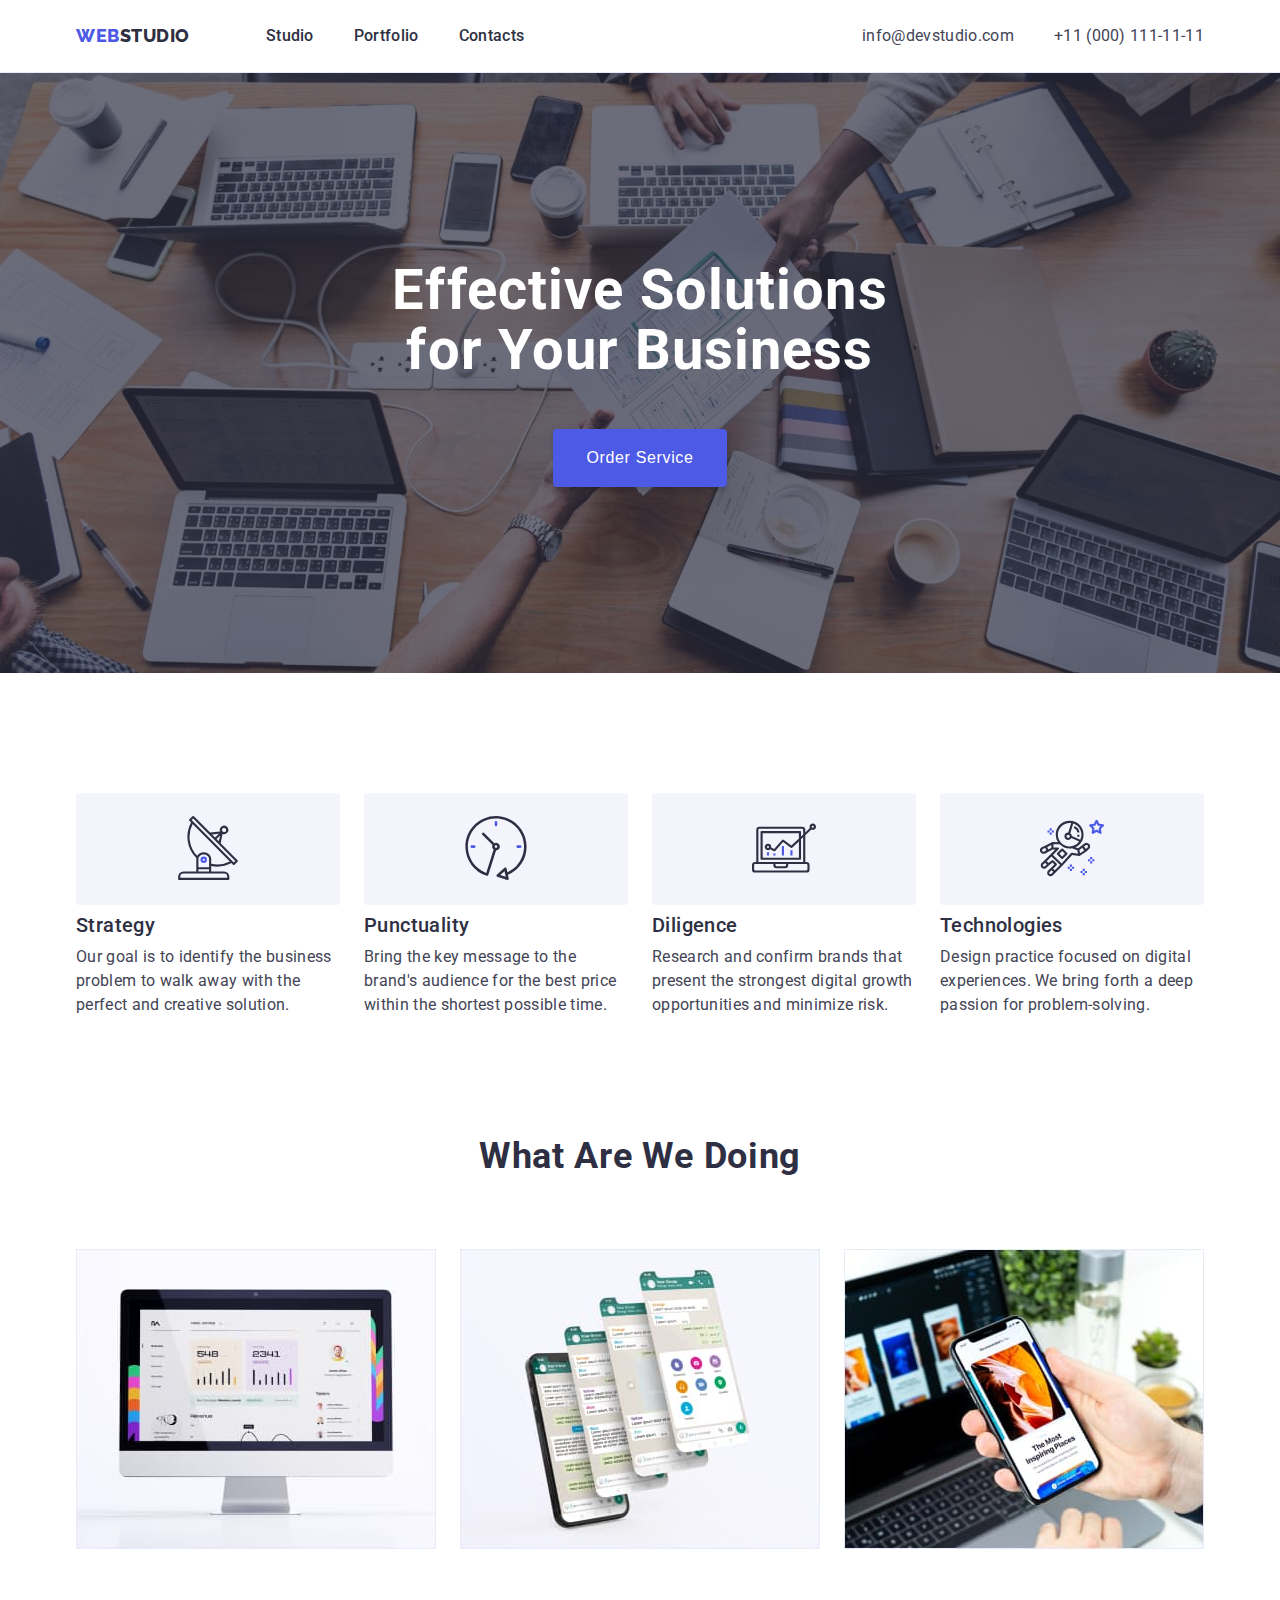
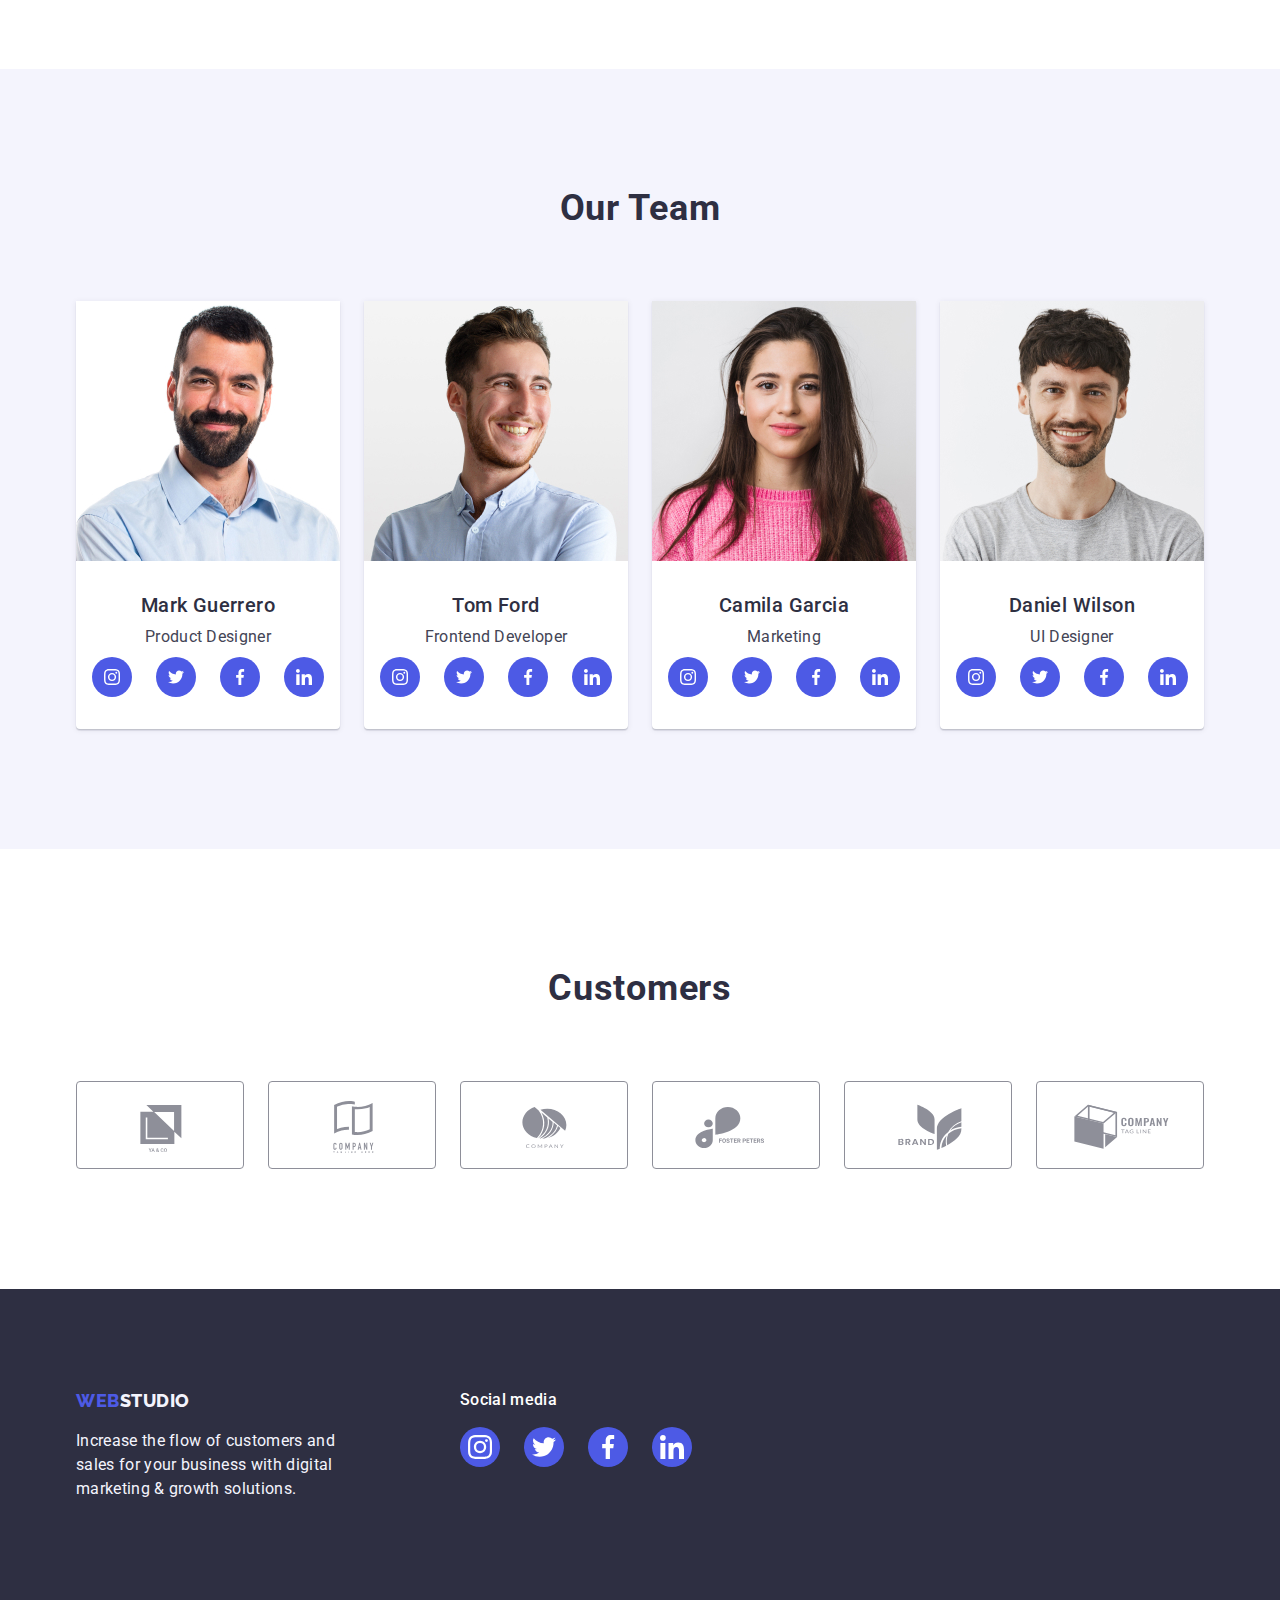
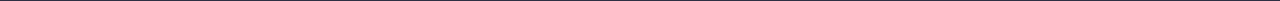
==== index.html @ dd1aefaa "initial commit" ====
<!DOCTYPE html>
<html lang="en">
  <head>
    <meta charset="UTF-8" />
    <meta http-equiv="X-UA-Compatible" content="IE=edge" />
    <meta name="viewport" content="width=device-width, initial-scale=1.0" />
    <title>Document</title>
    <link rel="preconnect" href="https://fonts.googleapis.com" />
    <link rel="preconnect" href="https://fonts.gstatic.com" crossorigin />
    <link
      href="https://fonts.googleapis.com/css2?family=Raleway:wght@800&family=Roboto:wght@400;500;700;900&display=swap"
      rel="stylesheet"
    />
    <link
      rel="stylesheet"
      href="https://cdnjs.cloudflare.com/ajax/libs/modern-normalize/1.1.0/modern-normalize.min.css"
      integrity="sha512-wpPYUAdjBVSE4KJnH1VR1HeZfpl1ub8YT/NKx4PuQ5NmX2tKuGu6U/JRp5y+Y8XG2tV+wKQpNHVUX03MfMFn9Q=="
      crossorigin="anonymous"
      referrerpolicy="no-referrer"
    />
    <link rel="stylesheet" href="./css/styles.css" />
  </head>
  <body>
    <!--HEADER-->
    <header class="header">
      <div class="container header-container">
        <nav class="header-nav">
          <a class="logo link" href="./index.html"
            >Web<span class="header-logo-nav">Studio</span></a
          >
          <ul class="menu list">
            <li class="menu-item">
              <a class="menu-link link" href="./index.html">Studio</a>
            </li>
            <li class="menu-item">
              <a class="menu-link link" href="./portfolio.html">Portfolio</a>
            </li>
            <li class="menu-item">
              <a class="menu-link link" href="">Contacts</a>
            </li>
          </ul>
        </nav>
        <address class="contact-list">
          <ul class="adress-contact-title list">
            <li class="menu-item">
              <a class="contact link" href="mailto:info@devstudio.com"
                >info@devstudio.com</a
              >
            </li>
            <li class="menu-item">
              <a class="contact link" href="tel:+110001111111"
                >+11 (000) 111-11-11</a
              >
            </li>
          </ul>
        </address>
      </div>
    </header>
    <main>
      <!--HERO-->
      <section class="section-hero">
        <div class="overlay">
          <div class="container container-hero">
            <h1 class="hero-title">
              Effective Solutions <br />
              for Your Business
            </h1>
            <button class="modal-btn" type="button">Order Service</button>
          </div>
        </div>
      </section>
      <!--ABOUT-->
      <section class="section-about">
        <div class="container container-about">
          <h2 class="visually-hidden section-about-title">About us</h2>
          <ul class="section-about-us list">
            <li class="section-about-article icon-antenna">
            <button class="button-svg">
            <svg class="button-icon">
              <a href=""></a>            
              <use href="./images/icons.svg#antenna">
              </use>
            </svg>
            </button>
              <h3 class="section-about-item">Strategy</h3>
              <p class="discription-about">
                Our goal is to identify the business problem to walk away with
                the perfect and creative solution.
              </p>
            </li>
            <li class="section-about-article icon-clock">
               <button class="button-svg">
            <svg class="button-icon">
              a href
              <use href="./images/icons.svg#clock">
              </use>
            </svg>
            </button>
              <h3 class="section-about-item">Punctuality</h3>
              <p class="discription-about">
                Bring the key message to the brand's audience for the best price
                within the shortest possible time.
              </p>
            </li>
            <li class="section-about-article icon-diagram">
               <button class="button-svg">
            <svg class="button-icon">
              a href
              <use href="./images/icons.svg#diagram">
              </use>
            </svg>
            </button>
              <h3 class="section-about-item">Diligence</h3>
              <p class="discription-about">
                Research and confirm brands that present the strongest digital
                growth opportunities and minimize risk.
              </p>
            </li>
            <li class="section-about-article icon-astronaut">
               <button class="button-svg">
            <svg class="button-icon">
              a href
              <use href="./images/icons.svg#astronaut">
              </use>
            </svg>
            </button>
              <h3 class="section-about-item">Technologies</h3>
              <p class="discription-about">
                Design practice focused on digital experiences. We bring forth a
                deep passion for problem-solving.
              </p>
            </li>
          </ul>
        </div>
      </section>
      <!--OUR FEATURES-->
      <section class="section-features">
        <div class="container container-features">
          <h2 class="section-features-title">What Are We Doing</h2>
          <ul class="section-features-item list">
            <li class="section-features-card">
              <img
                src="./images/What_are_we_doing/img1.jpg"
                alt="product"
                width="360"
                height="300"
              />
            </li>
            <li class="section-features-card">
              <img
                src="./images/What_are_we_doing/img2.jpg"
                alt="product"
                width="360"
                height="300"
              />
            </li>
            <li class="section-features-card">
              <img
                src="./images/What_are_we_doing/img3.jpg"
                alt="product"
                width="360"
                height="300"
              />
            </li>
          </ul>
        </div>
      </section>
      <!--EMPLOYEES-->
      <section class="section-employees">
        <div class="container container-team">
          <h2 class="section-employees-name">Our Team</h2>
          <ul class="employees-list list">
            <li class="section-employee-card">
              <img
                class="employee-photo"
                src="./images/Our_Team/mark_guerrero.jpg"
                alt="worker photo"
                width="264"
                height="260"
              />
              <div class="team-item-wrap">
              <h3 class="employee">Mark Guerrero</h3>
              <p class="employee-list">Product Designer</p>



              <!-- <ul class="team-soc-list list">
                <li class="team-soc-item">
                  <a class="team-soc-list-icon" href="#">
                    <svg class="soc-icon">
                      <use href="./images/icons.svg#instagram"></use>
                    </svg>
                  </a>
                </li>
                <li class="team-soc-item"><a class="team-soc-list-icon" href="#"><svg class="soc-icon"><use href="./images/icons.svg#instagram"></use></svg></a></li>
                <li class="team-soc-item"><a class="team-soc-list-icon" href="#"><svg class="soc-icon"><use href="./images/icons.svg#instagram"></use></svg></a></li>
                <li class="team-soc-item"><a class="team-soc-list-icon" href="#"><svg class="soc-icon"><use href="./images/icons.svg#instagram"></use></svg></a></li>
              </ul> -->



              <ul class="team-soc-list list">
                <li class="team-soc-item">
                  <a class="team-soc-list-icon" href="#">
                    <svg class="soc-icon">
                <use href="./images/icons.svg#instagram"></use>
              </svg>
              </a>
              </li>
                <li class="team-soc-item">
                  <a class="team-soc-list-icon" href="#">
                    <svg class="soc-icon">
                <use href="./images/icons.svg#twitter"></use>
              </svg>
              </a>
                  </li>
                <li class="team-soc-item">
                  <a class="team-soc-list-icon" href="#">
                    <svg class="soc-icon">
                <use href="./images/icons.svg#facebook"></use>
              </svg>
              </a>
                  </li>
                <li class="team-soc-item">
                  <a class="team-soc-list-icon" href="#">
                    <svg class="soc-icon">
                <use href="./images/icons.svg#linkedin"></use>
              </svg>
              </a>
                  </li>
                </ul>
              </div>
            </li>
            <li class="section-employee-card">
              <img
                class="employee-photo"
                src="./images/Our_Team/tom_ford.jpg"
                alt="worker photo"
                width="264"
                height="260"
              />
              <div class="team-item-wrap">
              <h3 class="employee">Tom Ford</h3>
              <p class="employee-list">Frontend Developer</p>
              <ul class="team-soc-list list">
                <li class="team-soc-item">
                  <a class="team-soc-list-icon" href="#">
                    <svg class="soc-icon">
                <use href="./images/icons.svg#instagram"></use>
              </svg>
              </a>
              </li>
                <li class="team-soc-item">
                  <a class="team-soc-list-icon" href="#">
                    <svg class="soc-icon">
                <use href="./images/icons.svg#twitter"></use>
              </svg>
              </a>
                  </li>
                <li class="team-soc-item">
                  <a class="team-soc-list-icon" href="#">
                    <svg class="soc-icon">
                <use href="./images/icons.svg#facebook"></use>
              </svg>
              </a>
                  </li>
                <li class="team-soc-item">
                  <a class="team-soc-list-icon" href="#">
                    <svg class="soc-icon">
                <use href="./images/icons.svg#linkedin"></use>
              </svg>
              </a>
                  </li>
                </ul>
              </div>
            </li>
            <li class="section-employee-card">
              <img
                class="employee-photo"
                src="./images/Our_Team/camila_garcia.jpg"
                alt="worker photo"
                width="264"
                height="260"
              />
              <div class="team-item-wrap">
              <h3 class="employee">Camila Garcia</h3>
              <p class="employee-list">Marketing</p>
               <ul class="team-soc-list list">
                <li class="team-soc-item">
                  <a class="team-soc-list-icon" href="#">
                    <svg class="soc-icon">
                <use href="./images/icons.svg#instagram"></use>
              </svg>
              </a>
              </li>
                <li class="team-soc-item">
                  <a class="team-soc-list-icon" href="#">
                    <svg class="soc-icon">
                <use href="./images/icons.svg#twitter"></use>
              </svg>
              </a>
                  </li>
                <li class="team-soc-item">
                  <a class="team-soc-list-icon" href="#">
                    <svg class="soc-icon">
                <use href="./images/icons.svg#facebook"></use>
              </svg>
              </a>
                  </li>
                <li class="team-soc-item">
                  <a class="team-soc-list-icon" href="#">
                    <svg class="soc-icon">
                <use href="./images/icons.svg#linkedin"></use>
              </svg>
              </a>
                  </li>
                </ul>
              </div>
            </li>
            <li class="section-employee-card">
              <img
                class="employee-photo"
                src="./images/Our_Team/daniel_wilson.jpg"
                alt="worker photo"
                width="264"
                height="260"
              />
              <div class="team-item-wrap">
              <h3 class="employee">Daniel Wilson</h3>
              <p class="employee-list">UI Designer</p>
              <ul class="team-soc-list list">
                <li class="team-soc-item">
                  <a class="team-soc-list-icon" href="#">
                    <svg class="soc-icon">
                <use href="./images/icons.svg#instagram"></use>
              </svg>
              </a>
              </li>
                <li class="team-soc-item">
                  <a class="team-soc-list-icon" href="#">
                    <svg class="soc-icon">
                <use href="./images/icons.svg#twitter"></use>
              </svg>
              </a>
                  </li>
                <li class="team-soc-item">
                  <a class="team-soc-list-icon" href="#">
                    <svg class="soc-icon">
                <use href="./images/icons.svg#facebook"></use>
              </svg>
              </a>
                  </li>
                <li class="team-soc-item">
                  <a class="team-soc-list-icon" href="#">
                    <svg class="soc-icon">
                <use href="./images/icons.svg#linkedin"></use>
              </svg>
              </a>
                  </li>
                </ul>
              </div>
            </li>
          </ul>
        </div>
      </section>

      <!-- CUSTOMERS -->
      <section class="section-customers">
        <div class="container container-customers">
          <h2 class="section-employees-name">Customers</h2>
           <ul class="customers-icon list">
                <li class="customers-icon-list">
                  <a class="custom-item link" href="#">
                    <svg class="customers-icon-svg">
              <use href="./images/icons.svg#Logo"></use>
            </svg>  
            </a>
          </li>
                <li class="customers-icon-list">
                  <a class="custom-item link" href="#">
                    <svg class="customers-icon-svg">
              <use href="./images/icons.svg#Logo-1"></use>
            </svg>  
            </a>
          </li>
                 <li class="customers-icon-list">
                  <a class="custom-item link" href="#">
                    <svg class="customers-icon-svg">
              <use href="./images/icons.svg#Logo-2"></use>
            </svg>  
            </a>
          </li>
                  <li class="customers-icon-list">
                  <a class="custom-item link" href="#">
                    <svg class="customers-icon-svg">
              <use href="./images/icons.svg#Logo-3"></use>
            </svg>  
            </a>
          </li>
                <li class="customers-icon-list">
                  <a class="custom-item link" href="#">
                    <svg class="customers-icon-svg">
              <use href="./images/icons.svg#Logo-4"></use>
            </svg>  
            </a>
          </li>
                <li class="customers-icon-list">
                  <a class="custom-item link" href="#">
                    <svg class="customers-icon-svg">
              <use href="./images/icons.svg#Logo-5"></use>
             </svg> 
            </a>
          </li>
        </ul>
          </ul>
        </div>
      </section>
    </main>
    <!--FOOTER-->
    <footer class="footer">
      <div class="container container-footer">
        <div class="footer-1">
        <a class="footer-logo logo link" href="./index.html"
          >Web<span class="logo-nav">Studio</span></a
        >
        <p class="footer-item">
          Increase the flow of customers and sales for your business with
          digital marketing & growth solutions.
        </p>
      </div>
      <div class="footer-2">
         <h2 class="footer-social">Social media</h2>
         <ul class="team-soc-list list">
                <li class="team-soc-item">
                  <a class="team-soc-list-icon footer-icon" href="#">
                    <svg class="soc-icon footer-svg">
                <use href="./images/icons.svg#instagram"></use>
              </svg>
              </a>
              </li>
                <li class="team-soc-item">
                  <a class="team-soc-list-icon footer-icon" href="#">
                    <svg class="soc-icon footer-svg">
                <use href="./images/icons.svg#twitter"></use>
              </svg>
              </a>
                  </li>
                <li class="team-soc-item">
                  <a class="team-soc-list-icon footer-icon" href="#">
                    <svg class="soc-icon footer-svg">
                <use href="./images/icons.svg#facebook"></use>
              </svg>
              </a>
                  </li>
                <li class="team-soc-item">
                  <a class="team-soc-list-icon footer-icon" href="#">
                    <svg class="soc-icon footer-svg">
                <use href="./images/icons.svg#linkedin"></use>
              </svg>
              </a>
                  </li>
                </ul>
      </div>
      </div>
    </footer>
  </body>
</html>
---- css/styles.css ----
:root {
    --primary-text-color: #2E2F42;
    --title-text-color: #434445;
    --accent-color: #4D5AE5;
    --primary-bg-color: #E7E9FC;
}

html {
    box-sizing: border-box;
}

*,
*::before,
*::after {
box-sizing: inherit;
}

body {
    font-family: "Roboto", sans-serif;
    color: #434455;
    background-color: #FFFFFF;
    margin: 0;
}

.list {
    padding:0;
    margin:0;
    list-style: none;
}

.link { text-decoration: none;}

a {
    cursor: pointer;
}
.visually-hidden {
    position: absolute;
    width: 1px;
    height: 1px;
    margin: -1px;
    border: 0;
    padding: 0;
    white-space: nowrap;
    clip-path: inset(100%);
    clip: rect(0 0 0 0);
    overflow: hidden;
}
.container {
    width: 1158px;
    padding-left: 15px;
    padding-right: 15px;
    text-align: center;
    margin: 0 auto;
} 

.header {
    border-bottom: 1px solid #E7E9FC;
    background-color: #ffffff;
}

.header-container {
    display: flex;

}


.logo {
    margin-top: 17.5px;
    margin-bottom: 17.5px;
    margin-left: 0px;

    font-family: 'Raleway', sans-serif;
    font-style: ExtraBold;
    font-weight: 800;
    font-size: 18px;
    letter-spacing: 0.03em;
    text-transform: uppercase;
    line-height: 1.17;

    color: #4D5AE5;

    text-decoration: none;
}
.menu-link:hover,
.menu-link:focus{
color: #404bbf;
text-decoration: underline;
}

.menu .menu-item:not(:last-child){
    margin-right: 40px;
}
.header-logo-nav{
    color: #2E2F42;
}
.logo-nav {
    color: #F4F4FD;
}
.menu {
    display: block;
    display: flex;
    margin-left: 76px;
}
.menu .menu-link {
    display: block;
    padding-top: 24px;
    padding-bottom: 24px;

    font-weight: 500;
    font-size: 16px;
    line-height: 1.5;
    letter-spacing: 0.02em;
    color: #2E2F42;
}
.contact-list {
    margin-left: auto;
}
.address-contact{
    font-style: normal;
    line-height: 1.5;
}
.header-nav {
    display: flex;
    align-items: center;
}
.menu-link:hover,
.menu-link:focus {
    color: #404BBF;
}
.adress-contact-title {
    margin-left: auto;
    display: flex;
    text-align: right;
  
    padding-top: 24px;
    padding-bottom: 24px;
}

.adress-contact-title .menu-item + .menu-item {
   margin-left: 40px;
}
.contact:hover,
.contact:focus {
    color: #404bbf;
    text-decoration: underline;

}

.contact {
   margin-left: auto;
        font-style: normal;
        font-weight: 400;
        font-size: 16px;
        line-height: 1.5;
        letter-spacing: 0.02em;

        color: #434455;
}


/* HERO */
.section-hero {
    margin-top: 0;
    margin-bottom: 0;
    background-color: #2E2F42;
}

.overlay {
    height: 600px;
    max-width: 1440px;
    margin-left: auto;
    margin-right: auto;
    background-image: linear-gradient(to right, rgba(46, 47, 66, 0.7), rgba(46, 47, 66, 0.7)), url('../images/logo/hero_img.jpg');

    background-repeat: no-repeat;
    background-position: center;
    background-size: cover;
}

.container-hero {
    padding-bottom: 188px;
}


.hero-title {
    padding-top: 188px;
    margin-top: 0;
    margin-bottom: 0;
    margin-bottom: 48px;
    font-style: normal;
    font-weight: 700;
    font-size: 56px;
    letter-spacing: 0.02em;
    line-height: 1.07;

    color: #FFFFFF;
}


.modal-btn {
    font-style: normal;
    font-weight: 500;
    font-size: 16px;
    text-align: center;

    align-items: center;
    letter-spacing: 0.04em;
    cursor: pointer;
    line-height: 1.5;
    border-radius: 4px;
    padding: 16px 32px;
    gap: 10px;
    text-decoration: none;
    display: inline-block;
    box-shadow: 0px 4px 4px rgba(0, 0, 0, 0.15);
    min-width: 169px;
    border: 1px solid transparent;

    color: #FFFFFF;
    background-color: #4D5AE5;
}

.modal-btn:hover,
.modal-btn:focus {
    background-color: #404BBF;
}



/* ABOUT */


.section-about {
padding-top: 120px;
margin-top: 0;
padding-bottom: 0;
background-color: #FFFFFF;
}
.section-about-us {
    /* padding-right: 24px; */
    display: flex;
    text-align: left;
}
.section-about-article {
    margin-right: 24px;
}
.section-about-article:last-child {
    padding-right: 0;
    margin: 0;
    /* max-width: 264px; */
    /* padding-left: 24px; */
}
.button-svg {
    margin-bottom: 8px;
    padding: 0;
    border: none;
    width: 264px;
    height: 112px;
    background-color: #F4F4FD;
    border-radius: 4px;
}
.button-icon {
    width: 64px;
    height: 64px;
}
/* .section-about-article::before {
display: block;
content: '';
height: 112px;
border-radius: 4px;
padding-bottom: 8px;

/* background-size: contain; */
/* background-repeat: no-repeat;
background-position: center;
background-color: #F4F4FD;
} */ 

/* .section-about-article:nth-child(1)::before {
    background-image: url(../images/icons.svg/antenna\ 1.svg);
}
.section-about-article:nth-child(2)::before {
    background-image: url(../images/icons.svg/clock\ 1.svg);
}
.section-about-article:nth-child(3)::before {
    background-image: url(../images/icons.svg/diagram\ 1.svg);
}
.section-about-article:nth-child(4)::before {
    background-image: url(../images/icons.svg/astronaut\ 1.svg);
} */


.section-about-item {
    margin-top: 0;
    margin-bottom: 0;
    padding-bottom: 8px;

    /* font-family: 'Roboto', sans-serif; */
    font-style: normal;
    font-weight: 500;
    font-size: 20px;
    letter-spacing: 0.02em;
    line-height: 1.2;

color: #2E2F42;
}

.discription-about {
    max-width: 264px;
    margin-top: 0;
    margin-bottom: 0;

    font-style: normal;
    font-weight: 400;
    font-size: 16px;
    letter-spacing: 0.02em;
    line-height: 1.5;

    color: #434455;
}

/* FEATURES */

.section-features {
    padding-top: 120px;
    padding-bottom: 120px;
    /* padding-bottom: 120px; */
    margin-top: 0;
    margin-bottom: 0;
    
   background-color: #FFFFFF;

}
.section-features-item {
   
    max-width: 1128px;
    display: flex;
    max-height: 300px;

}
.section-features-item .section-features-card:not(:last-child) {
    margin-right: 24px;
    padding-bottom: 0;
}
.section-features-title {
    margin-top: 0;
    margin-bottom: 72px;
    font-style: normal;
    font-weight: 700;
    font-size: 36px;
    line-height: 1.11;

    text-align: center;
    letter-spacing: 0.02em;
    text-transform: capitalize;

    color: #2E2F42;
}
.features-photo {
    max-width: 360px;
    height: 300px;
}

/* OUR TEAM */


.section-employees {
background-color: #F4F4FD;
        /*padding-left: 24px;*/
        margin-top: 0;
        margin-bottom: 0;
    padding-top: 120px;
    padding-bottom: 120px;
}

.section-employees-name {
    margin-top: 0px;
    margin-bottom: 72px;
    text-align: center;
    font-style: normal;
    font-weight: 700;
    font-size: 36px;
    line-height: 1.11;
    
    text-align: center;
    letter-spacing: 0.02em;
    text-transform: capitalize;
    
    color: #2E2F42;
}

.employees-list {
    text-align: center;
    display: flex;
}
.employees-list .section-employee-card {
    padding-bottom: 0;
        margin-bottom: 0;

background-color: #FFFFFF;
}
.section-employee-card {
  
    gap: 32px;

    width: 264px;
    box-shadow: 0px 1px 6px rgba(46, 47, 66, 0.08), 0px 1px 1px rgba(46, 47, 66, 0.16), 0px 2px 1px rgba(46, 47, 66, 0.08);
    border-radius: 0px 0px 4px 4px;
}
/*.section-features-item*/ .section-employee-card:not(:first-child) {
margin-left: 24px;
}

.employee-photo {
    display: block;
   padding: 0;
margin: 0;
}

.team-item-wrap {
    padding-top: 0;

    padding-bottom: 32px;
    margin-top: 0;
}
.employee {
    margin-top: 0;
    margin-bottom: 0;
    padding-bottom: 8px;
    padding-top: 32px;
    

    font-style: normal;
    font-weight: 500;
    font-size: 20px;
    letter-spacing: 0.02em;
    line-height: 1.2;

    color: #2E2F42;
}
.employee-list {
    margin-top: 0;
    margin-bottom: 8px;
    font-style: normal;
    font-weight: 400;
    font-size: 16px;
    letter-spacing: 0.02em;
    line-height: 1.5;

    color: #434455
}


.team-soc-list {
/* display:inline-block; */
display: flex;
/* flex-direction: row; */
justify-content: center;
gap: 24px;
}
.team-soc-item{
    width:40px;
    height: 40px;
} 
.team-soc-list-icon:hover,
.team-soc-list-icon:focus {
    background-color: #404BBF;
}
.team-soc-list-icon {
    width: 100%;
    height: 100%;
    border-radius: 50%;
    background-color: #4D5AE5;
    display: flex;
    align-items: center;
    justify-content: center;
}
 .soc-icon {
    width: 16px;
    height: 16px;
    fill: #FFFFFF;
}








/* CUSTOMERS */
.section-customers {
padding-top: 120px;
padding-bottom: 120px;
}
.section-employees-name {
    margin-bottom: 72px;
}
.customers-icon {
    display: flex;
    justify-content: center;
    align-items: center;
    text-align: center;
    
}  

 .customers-icon-list{
    display: inline-block;
    width: calc((100% - 120) / 6);
    margin-right: 24px;
    /* border: 1px solid #8E8F99;
    border-radius: 4px; */
    width: 168px;
    height: 88px;
    display: flex;
    align-items: center;
    justify-content: center;
    cursor: pointer;
    
}
.customers-icon-list:nth-child(6n) {
    margin-right: 0;
}

.custom-item {
    align-items: center; 
    width: 100%;
    height: 100%;
    border: 1px solid #8E8F99;
    border-radius: 4px;
}

.customers-icon-svg {
    width: 104px;
    height: 56px;
    margin-top: 16px;
    fill: #8E8F99;
}
.custom-item:hover .customers-icon-svg,
.custom-item:focus .customers-icon-svg{ 
    fill: #404BBF;
}
.custom-item:hover,
.custom-item:focus {
    outline: none;
    border-color: #404BBF;
}
/* .customers-icon-list:hover,
.customers-icon-list:focus {
    border-color: #404BBF;
} */
    /* .custom-icon-item:hover .customers-icon-svg {
    fill: #404BBF;
    border: 1px solid #404BBF;
    border-radius: 4px;
    } */
    
    /* .customers-icon-item:hover {
    border: 1px solid #404BBF;  
} */



/* FOOTER */


/* .footer-div {
    display: flex;
    padding-bottom: 120px;
} */
.footer {
   padding-top: 101.5px;
   padding-bottom: 100px;
    margin-top: 0;
    margin-bottom: 0;
    align-items: center;
    background-color: #2E2F42;
}

.container-footer {
    display: flex;
}

.footer-1 {
    text-align: left;
}

.footer-2 {
    margin-left: 120px;
}


.footer-item {
    margin-top: 17.5px;
    margin-bottom: 0;
    max-width: 264px;
    
    
    font-style: normal;
    font-weight: 400;
    font-size: 16px;
    line-height: 1.5;
    letter-spacing: 0.02em;
    

    color: #F4F4FD;
}
.footer-social {
    margin-bottom: 16px;
    text-align: left;
    margin-top: 0;
        font-weight: 500;
        font-size: 16px;
        line-height: 1.3;
    
        letter-spacing: 0.02em;
    
        color: #FFFFFF;
}
.footer-icon:hover,
.footer-icon:focus {
    background-color: #31D0AA;
}
.footer-svg {
    width: 24px;
    height: 24px;
}

/*PORTFOLIO*/
ul {
    margin-top: 0;
    margin-bottom: 0;
}


.section-filter {
        padding-top: 96px;
        padding-bottom: 120px;
    text-align: center;
    background-color: #FFFFFF;
}
.filter-list {

    margin-bottom: 72px;
    display: flex;
    justify-content: center;
} 

.filter-list-item {
    text-align: center;
    /* max-width: 360px;
    max-height: 420px; */
}
.filter-list .filter-list-item + .filter-list-item {
    margin-left: 40px;
}
.filter-btn {
        display: block;
        font-style: normal;
        font-weight: 500;
        font-size: 16px;
        align-items: center;
        text-align: center;
        letter-spacing: 0.04em;
        line-height: 1.5;
        text-decoration: none;
        padding: 12px 24px;
        border: 1px solid #E7E9FC;
        border-radius: 4px;
        box-shadow: 0px 3px 1px rgba(0, 0, 0, 0.1), 
        0px 2px 1px rgba(0, 0, 0, 0.08),
        0px 2px 2px rgba(0, 0, 0, 0.12);

    
        color: #4D5AE5;
        background: #F4F4FD;
        cursor: pointer;
}

.filter-list .filter-btn:hover,
.filter-list .filter-btn:focus {
    background-color:#404BBF;
    color: #FFFFFF;
}

.opportunity-title {
    margin-bottom: 0;
    width: 1128px;
    display: flex;
    flex-wrap: wrap;
}
/*.opportunity-title .opportunity-title-card{
    margin-right: 24px;
    margin-bottom: 48px;
}*/
.opportunity-title-card {
    width: calc((100% - 48) / 3);
    margin-right: 24px;
    margin-bottom: 48px;
}
.opportunity-title-card:nth-child(3n) {
margin-right: 0;
}
.opportunity-title-card:nth-last-child(-n+3) {
margin-bottom: 0; 
}
/* .portfolio-cards:nth-last-child(-n+3){
margin: 0;
padding-bottom: 120px;

} */
.opportunity-title-card {   
    box-sizing: border-box;

    max-width: 360px;
    background: #FFFFFF;
    border: 1px solid #E7E9FC;
}
.opportunity-title-card:hover {
border: 1px solid #F4F4FD;
box-shadow: 0px 1px 6px rgba(46, 47, 66, 0.08), 0px 1px 1px rgba(46, 47, 66, 0.16), 0px 2px 1px rgba(46, 47, 66, 0.08);
}
.opportunity-card {
    margin-top: 0;
    /* padding-bottom: 32px; */
}
.portfolio-img {
    display: block;
    max-width: 100%;
    height: auto;
}
.opportunity-item {
    margin-top: 0;
    margin-bottom: 0;
    padding-top: 32px;
    padding-bottom: 8px;
    font-style: normal;
    font-weight: 500;
    font-size: 20px;
    line-height: 1.2;

    letter-spacing: 0.02em;

    color: #2E2F42;
}


.opportunity-app{
    margin-top: 0;
    margin-bottom: 0;
    padding-bottom: 32px;;

    font-style: normal;
    font-weight: 400;
    font-size: 16px;
    letter-spacing: 0.02em;

    color: #434455;
    
}


.text {
    text-align: left;
    padding-left: 16px;
}
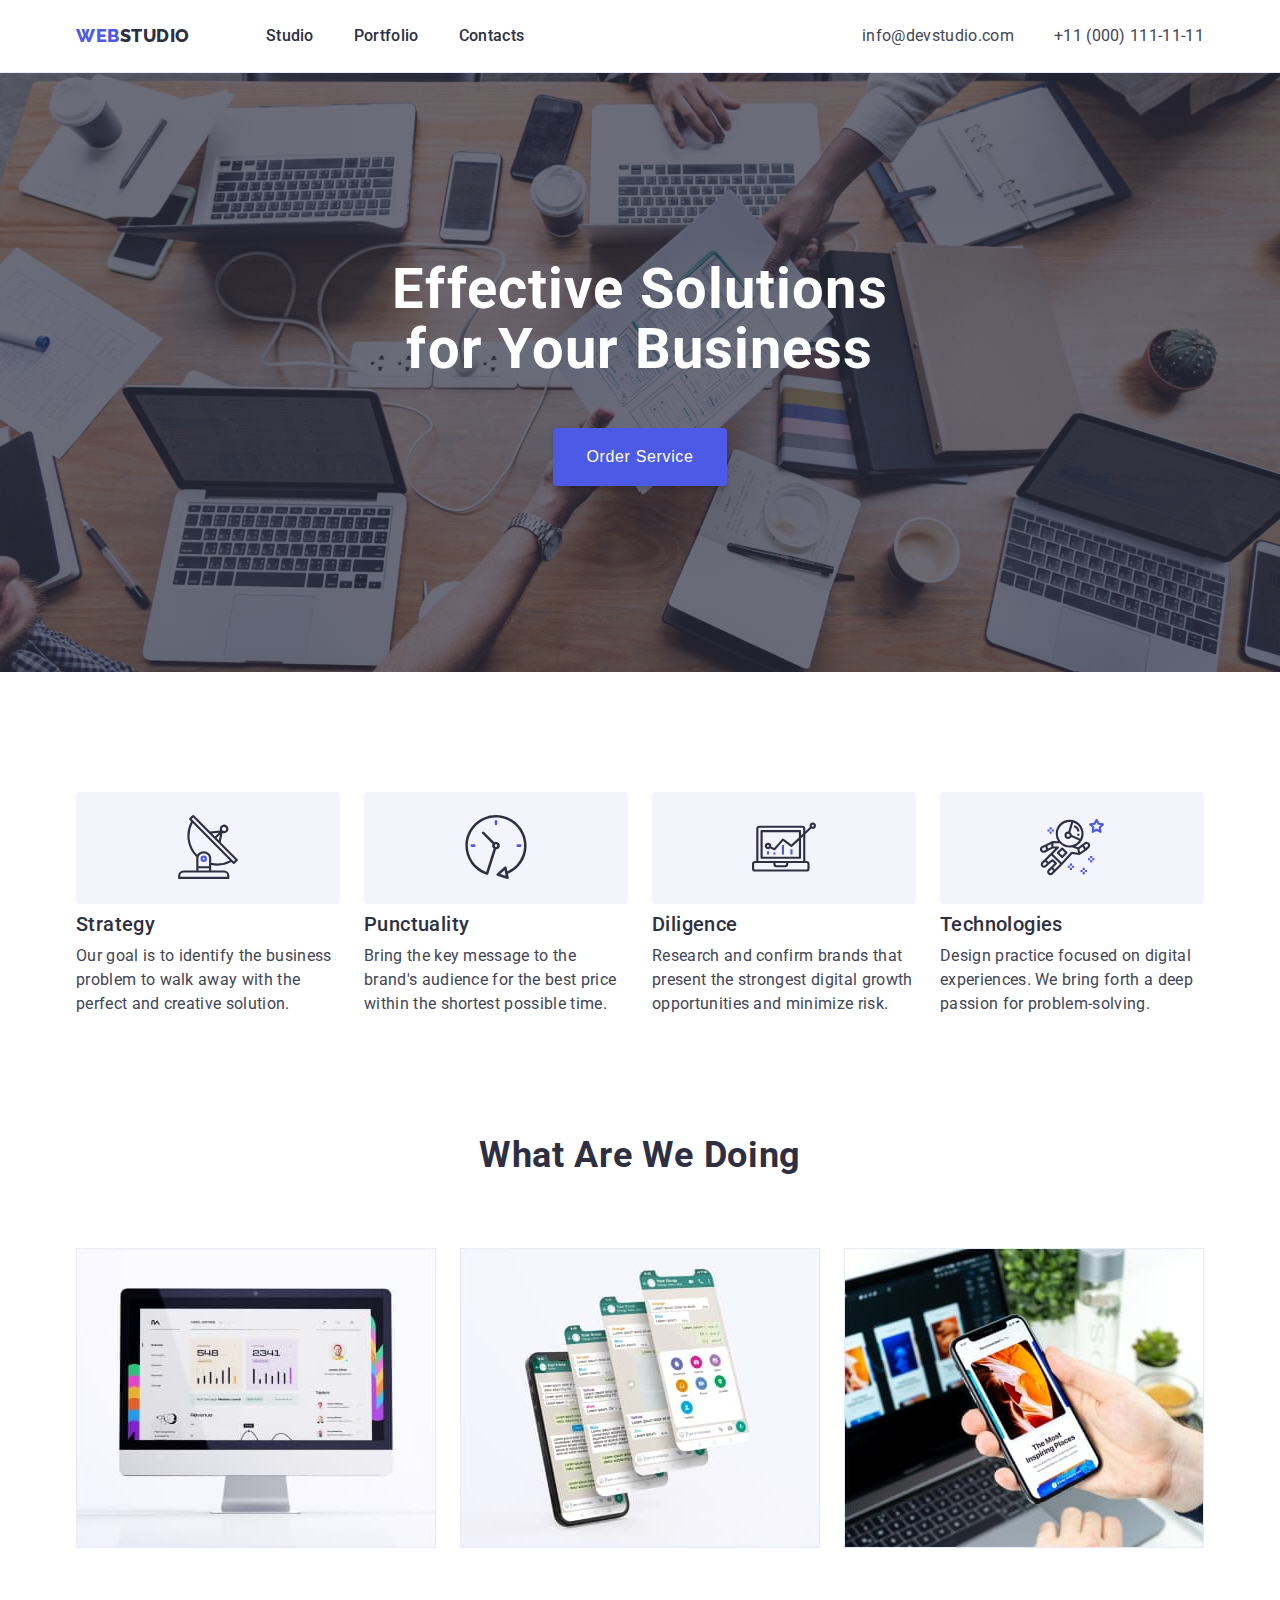
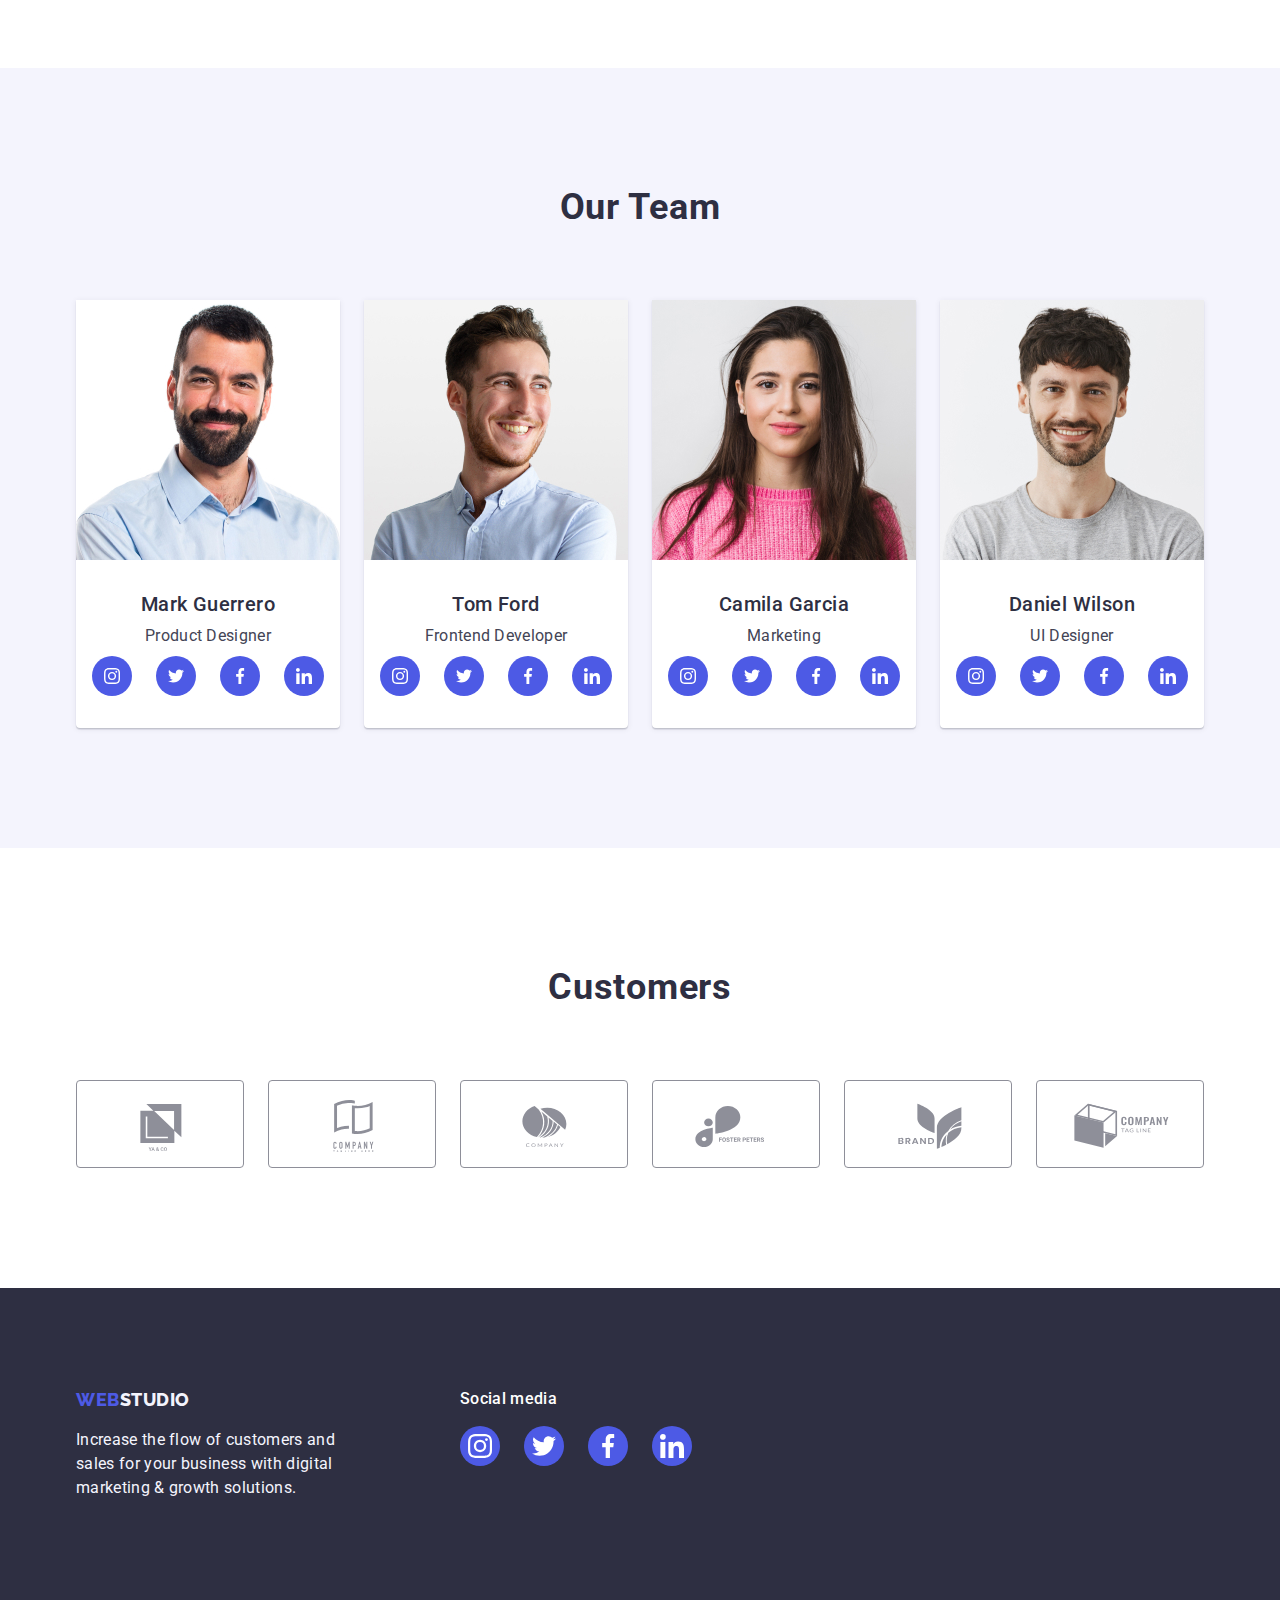
==== commit 360472f0: "commit" ====
--- a/index.html
+++ b/index.html
@@ -28,6 +28,7 @@
           <a class="logo link" href="./index.html"
             >Web<span class="header-logo-nav">Studio</span></a
           >
+       
           <ul class="menu list">
             <li class="menu-item">
               <a class="menu-link link" href="./index.html">Studio</a>
@@ -53,6 +54,7 @@
               >
             </li>
           </ul>
+  
         </address>
       </div>
     </header>
@@ -65,7 +67,16 @@
               Effective Solutions <br />
               for Your Business
             </h1>
-            <button class="modal-btn" type="button">Order Service</button>
+            <button  class="modal-btn" type="button" data-modal-open>Order Service</button>
+          </div>
+        </div>
+        <div class="backdrop is-hidden" data-modal>
+          <div class="modal">
+            <button class="modal-close-btn" type="button" data-modal-close>
+              <svg class="modal-close-icon">
+              <use href="./images/icons.svg#close"></use>
+            </svg>
+            </button>
           </div>
         </div>
       </section>
@@ -463,5 +474,20 @@
       </div>
       </div>
     </footer>
+  <!-- <script>
+     const refs = {
+    openModalBtn: document.querySelector('[data-modal-open]'),
+    closeModalBtn: document.querySelector('[data-modal-close]'),
+    modal: document.querySelector('[data-modal]'),
+  };
+
+  refs.openModalBtn.addEventListener('click', toggleModal);
+  refs.closeModalBtn.addEventListener('click', toggleModal);
+
+  function toggleModal() {
+    refs.modal.classList.toggle('is-hidden');
+  }
+  </script> -->
+    <script src="./js/modal.js"></script>
   </body>
 </html>
--- a/css/styles.css
+++ b/css/styles.css
@@ -3,6 +3,8 @@
     --title-text-color: #434445;
     --accent-color: #4D5AE5;
     --primary-bg-color: #E7E9FC;
+    --transition-duration: 250ms;
+    --transition-timing-function: cubic-bezier(0.4, 0, 0.2, 1);
 }
 
 html {
@@ -20,8 +22,14 @@
     color: #434455;
     background-color: #FFFFFF;
     margin: 0;
-}
-
+    padding-top: 72px;
+}
+
+:hover,
+:focus {
+    transition-timing-function: var(--transition-timing-function);
+    transition-duration: var(--transition-duration);
+}
 .list {
     padding:0;
     margin:0;
@@ -53,18 +61,25 @@
     margin: 0 auto;
 } 
 
-.header {
+.header { 
+   width: 1440px;
+    min-height: 72px;
+    display: block;
     border-bottom: 1px solid #E7E9FC;
     background-color: #ffffff;
+    position: fixed;
+    width: 100%;
+    top: 0;
+    left: 0;
 }
 
 .header-container {
     display: flex;
-
-}
+    }
 
 
 .logo {
+    display: inline-block;
     margin-top: 17.5px;
     margin-bottom: 17.5px;
     margin-left: 0px;
@@ -84,7 +99,6 @@
 .menu-link:hover,
 .menu-link:focus{
 color: #404bbf;
-text-decoration: underline;
 }
 
 .menu .menu-item:not(:last-child){
@@ -96,6 +110,19 @@
 .logo-nav {
     color: #F4F4FD;
 }
+
+/*
+.menu-link {
+    border-bottom-style: solid;
+    border-bottom-color: white;
+}
+.menu-link:hover,
+.menu-link:focus {
+    border-bottom-color: black;
+}
+*/
+
+
 .menu {
     display: block;
     display: flex;
@@ -104,7 +131,7 @@
 .menu .menu-link {
     display: block;
     padding-top: 24px;
-    padding-bottom: 24px;
+    /* padding-bottom: 24px; */
 
     font-weight: 500;
     font-size: 16px;
@@ -142,8 +169,6 @@
 .contact:hover,
 .contact:focus {
     color: #404bbf;
-    text-decoration: underline;
-
 }
 
 .contact {
@@ -156,8 +181,38 @@
 
         color: #434455;
 }
-
-
+.menu-link {
+   display: block;
+   height: 100%;
+   padding-bottom: 0;
+}
+.menu-link::after {
+    display: block;
+    visibility: hidden;
+    content: "";
+    width: 100%;
+    height: 4px;
+    left: 0;
+    margin-bottom: 0;
+    background-color: #FFF;
+    border-radius: 2px;
+    transition: background-color 250ms cubic-bezier(0.4, 0, 0.2, 1);
+    margin-top: 20px;
+    /* color: currentColor; */
+    
+}
+
+
+.menu-link:hover::after,
+.menu-link:focus::after {
+    display: block;
+    background-color: #404BBF;
+    visibility: visible;
+    
+
+
+    
+}
 /* HERO */
 .section-hero {
     margin-top: 0;
@@ -225,7 +280,59 @@
     background-color: #404BBF;
 }
 
-
+.backdrop {
+    position: fixed;
+    top:0;
+    left:0;
+    width: 100%;
+    height: 100%;
+    background-color: rgba(46, 47, 66, 0.4);
+
+    /* display: flex;
+    justify-content: center;
+    align-items: center; */
+}
+.backdrop.is-hidden {
+    opacity: 0;
+    pointer-events: none;
+}
+
+.modal {
+    position: relative;
+    width: 408px;
+    height: 576px;
+    transform: translate(-50%, -50%);
+    
+    box-shadow: 0px 1px 1px rgba(0, 0, 0, 0.14), 0px 1px 3px rgba(0, 0, 0, 0.12), 0px 2px 1px rgba(0, 0, 0, 0.2);
+    border-radius: 4px;
+    top: 50%;
+    left: 50%;
+
+    background-color: #FCFCFC;
+}
+.modal-close-btn {
+    position: absolute;
+    top: 24px;
+    right: 24px;
+    width: 24px;
+    height: 24px;
+
+    background: #E7E9FC;
+    border: 1px solid rgba(0, 0, 0, 0.1);
+    border-radius: 50%;
+    cursor: pointer;
+    padding: 0;
+     display: block;
+}
+.modal .modal-close-icon {
+   position:absolute;
+    width: 8px;
+    height: 8px;
+    color: #2E2F42;
+    left: 50%;
+    top:50%;
+    transform: translate(-50%, -50%); 
+}
 
 /* ABOUT */
 
@@ -588,10 +695,13 @@
 .footer-2 {
     margin-left: 120px;
 }
-
+.footer-logo {
+    margin-top: 0;
+    margin-bottom: 17.5px;
+}
 
 .footer-item {
-    margin-top: 17.5px;
+    margin-top: 0;
     margin-bottom: 0;
     max-width: 264px;
     
@@ -765,3 +875,47 @@
     padding-left: 16px;
 }
 
+/*-------OVERLAY-----------*/
+
+.box {
+    position: relative;
+    /* width: 360px; */
+    /* heigh: 300px; */
+    background-color: #4D5AE5;
+    opacity: 1;
+    overflow: hidden;
+}
+
+.box:hover .portfolio-overlay {
+    transform: translatey(0);
+}
+
+.portfolio-overlay {
+    /*opacity: 0;*/
+    position: absolute;
+    left: 0;
+    top: 0;
+    width: 100%;
+    height: 100%;
+    background-color: #4D5AE5;
+    padding-top: 40px;
+    padding-left: 32px;
+    /*width: 296px;*/
+
+    text-align: left;
+
+    transform: translatey(+100%);
+    transition: transform 250ms ease;
+
+}
+
+.portfolio-overlay>p {
+    font-family: 'Roboto', sans-serif;
+    font-weight: 400;
+    font-size: 16px;
+    line-height: 1.3;
+    letter-spacing: 0.02em;
+    color: #F4F4FD;
+    width: 296px;
+    height: 96px;
+}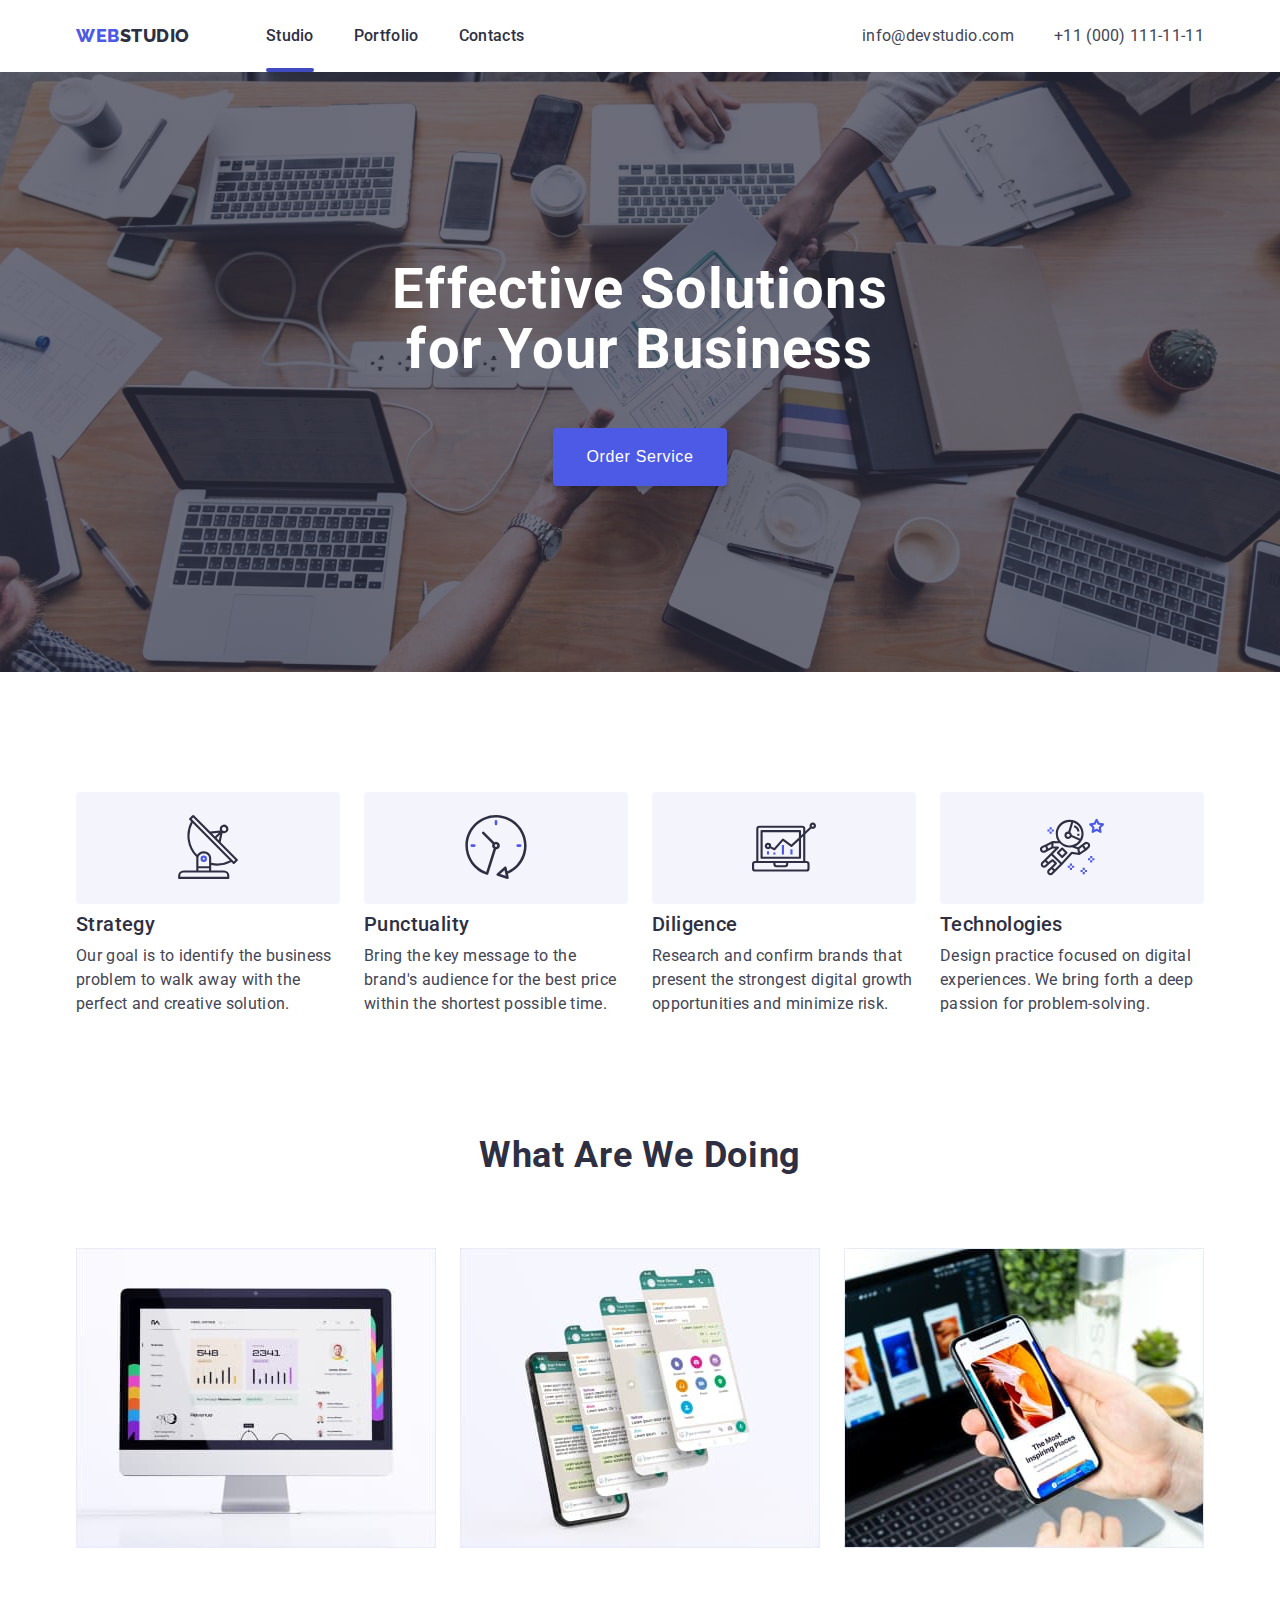
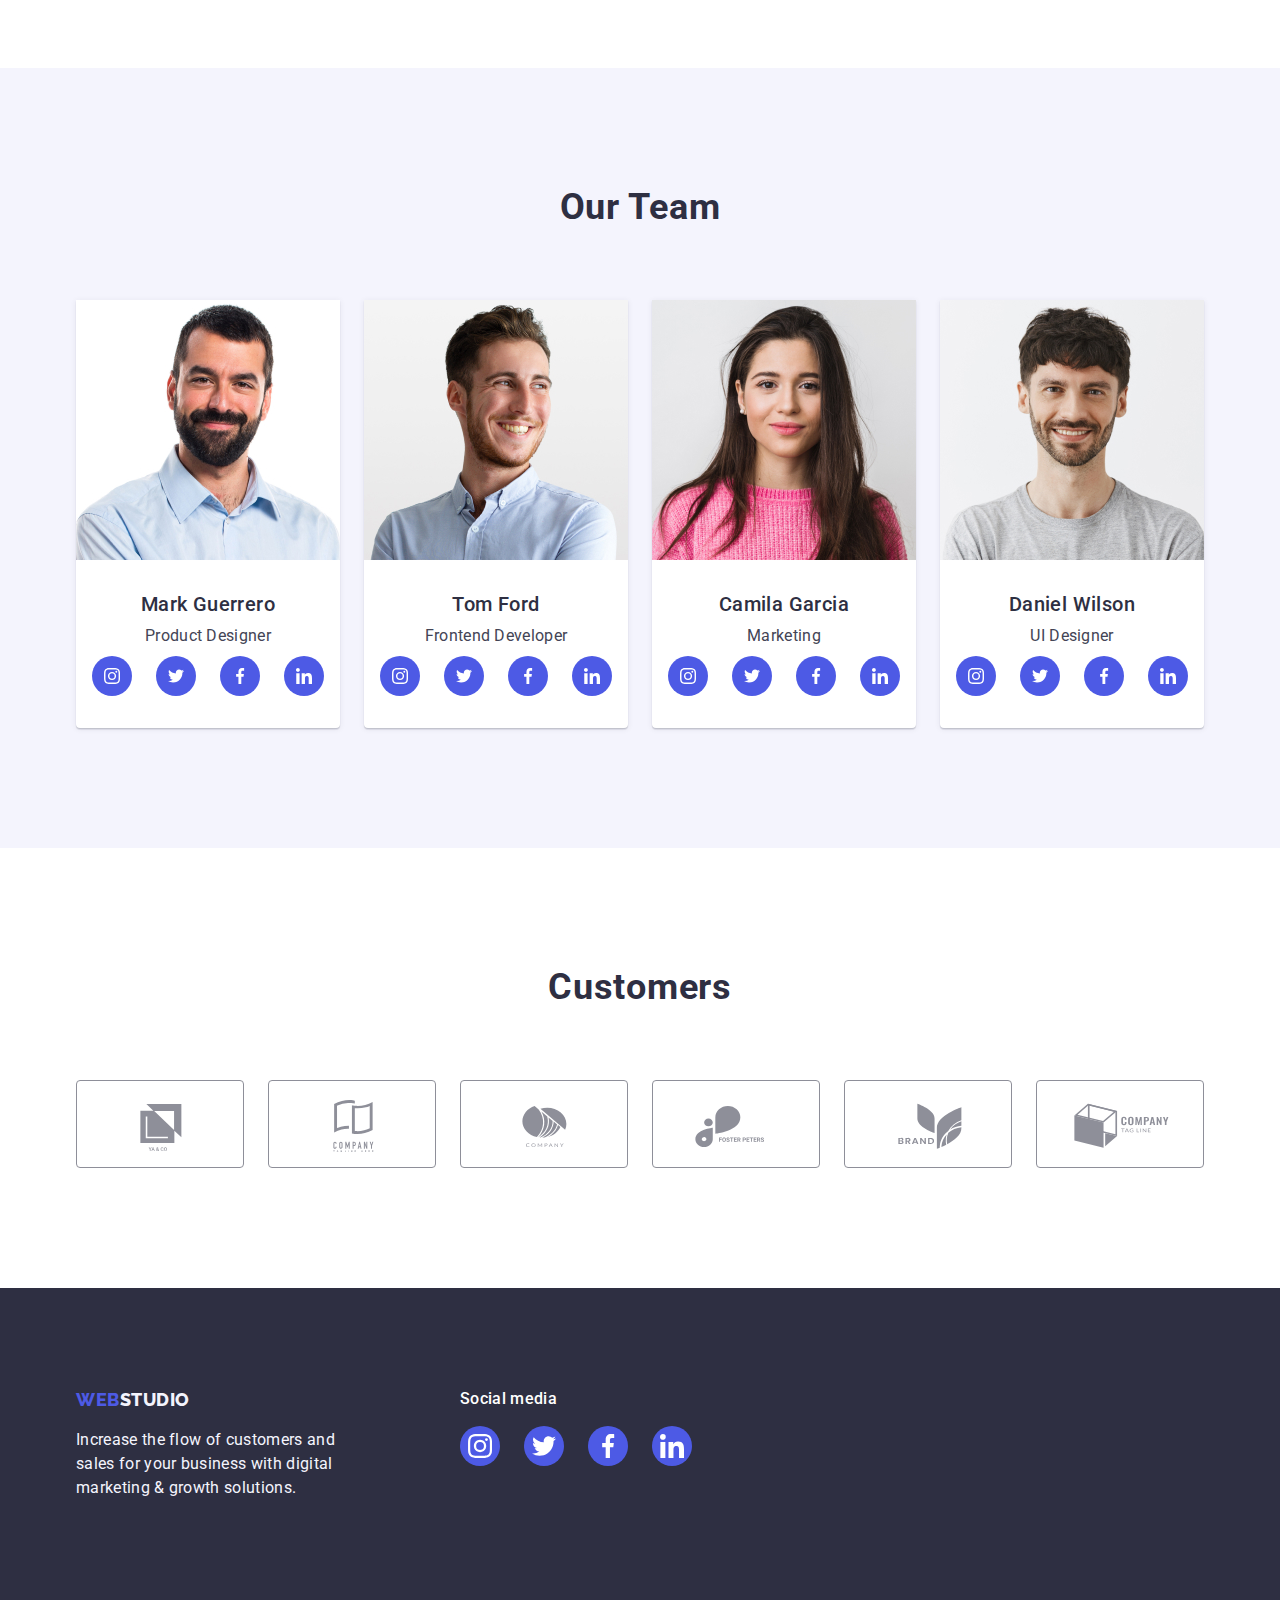
==== commit 62f81725: "commit" ====
--- a/index.html
+++ b/index.html
@@ -31,7 +31,7 @@
        
           <ul class="menu list">
             <li class="menu-item">
-              <a class="menu-link link" href="./index.html">Studio</a>
+              <a class="menu-link link current" href="./index.html">Studio</a>
             </li>
             <li class="menu-item">
               <a class="menu-link link" href="./portfolio.html">Portfolio</a>
@@ -474,20 +474,6 @@
       </div>
       </div>
     </footer>
-  <!-- <script>
-     const refs = {
-    openModalBtn: document.querySelector('[data-modal-open]'),
-    closeModalBtn: document.querySelector('[data-modal-close]'),
-    modal: document.querySelector('[data-modal]'),
-  };
-
-  refs.openModalBtn.addEventListener('click', toggleModal);
-  refs.closeModalBtn.addEventListener('click', toggleModal);
-
-  function toggleModal() {
-    refs.modal.classList.toggle('is-hidden');
-  }
-  </script> -->
     <script src="./js/modal.js"></script>
   </body>
 </html>
--- a/css/styles.css
+++ b/css/styles.css
@@ -62,10 +62,10 @@
 } 
 
 .header { 
-   width: 1440px;
+   /* width: 1440px; */
     min-height: 72px;
     display: block;
-    border-bottom: 1px solid #E7E9FC;
+    /* border-bottom: 1px solid #E7E9FC; */
     background-color: #ffffff;
     position: fixed;
     width: 100%;
@@ -75,7 +75,7 @@
 
 .header-container {
     display: flex;
-    }
+}
 
 
 .logo {
@@ -96,14 +96,6 @@
 
     text-decoration: none;
 }
-.menu-link:hover,
-.menu-link:focus{
-color: #404bbf;
-}
-
-.menu .menu-item:not(:last-child){
-    margin-right: 40px;
-}
 .header-logo-nav{
     color: #2E2F42;
 }
@@ -111,22 +103,14 @@
     color: #F4F4FD;
 }
 
-/*
-.menu-link {
-    border-bottom-style: solid;
-    border-bottom-color: white;
-}
-.menu-link:hover,
-.menu-link:focus {
-    border-bottom-color: black;
-}
-*/
-
 
 .menu {
     display: block;
     display: flex;
     margin-left: 76px;
+}
+.menu .menu-item:not(:last-child) {
+    margin-right: 40px;
 }
 .menu .menu-link {
     display: block;
@@ -139,6 +123,37 @@
     letter-spacing: 0.02em;
     color: #2E2F42;
 }
+.menu-link {
+    display: block;
+    height: 100%;
+    padding-bottom: 0;
+}
+
+.menu-link::after {
+    display: block;
+    content: "";
+    width: 100%;
+    height: 4px;
+    margin-bottom: 0;
+    background-color: #FFF;
+    border: 2px solid transparent;
+    border-radius: 2px;
+    margin-top: 20px;
+}
+
+.menu-link:hover,
+.menu-link:focus {
+    color: #404bbf;
+    transition: all var(--transition-duration) var(--transition-timing-function);
+}
+
+.menu-item>.current::after,
+.menu-link:hover::after,
+.menu-link:focus::after {
+    background-color: #404bbf;
+    transition: all var(--transition-duration) var(--transition-timing-function);
+}
+
 .contact-list {
     margin-left: auto;
 }
@@ -149,10 +164,6 @@
 .header-nav {
     display: flex;
     align-items: center;
-}
-.menu-link:hover,
-.menu-link:focus {
-    color: #404BBF;
 }
 .adress-contact-title {
     margin-left: auto;
@@ -166,53 +177,24 @@
 .adress-contact-title .menu-item + .menu-item {
    margin-left: 40px;
 }
+
+.contact {
+    margin-left: auto;
+    font-style: normal;
+    font-weight: 400;
+    font-size: 16px;
+    line-height: 1.5;
+    letter-spacing: 0.02em;
+
+    color: #434455;
+}
 .contact:hover,
 .contact:focus {
     color: #404bbf;
-}
-
-.contact {
-   margin-left: auto;
-        font-style: normal;
-        font-weight: 400;
-        font-size: 16px;
-        line-height: 1.5;
-        letter-spacing: 0.02em;
-
-        color: #434455;
-}
-.menu-link {
-   display: block;
-   height: 100%;
-   padding-bottom: 0;
-}
-.menu-link::after {
-    display: block;
-    visibility: hidden;
-    content: "";
-    width: 100%;
-    height: 4px;
-    left: 0;
-    margin-bottom: 0;
-    background-color: #FFF;
-    border-radius: 2px;
-    transition: background-color 250ms cubic-bezier(0.4, 0, 0.2, 1);
-    margin-top: 20px;
-    /* color: currentColor; */
-    
-}
-
-
-.menu-link:hover::after,
-.menu-link:focus::after {
-    display: block;
-    background-color: #404BBF;
-    visibility: visible;
-    
-
-
-    
-}
+    transition: all var(--transition-duration) var(--transition-timing-function);
+}
+
+
 /* HERO */
 .section-hero {
     margin-top: 0;
@@ -278,6 +260,7 @@
 .modal-btn:hover,
 .modal-btn:focus {
     background-color: #404BBF;
+    transition: all var(--transition-duration) var(--transition-timing-function);
 }
 
 .backdrop {
@@ -572,6 +555,7 @@
 .team-soc-list-icon:hover,
 .team-soc-list-icon:focus {
     background-color: #404BBF;
+    transition: all var(--transition-duration) var(--transition-timing-function);
 }
 .team-soc-list-icon {
     width: 100%;
@@ -646,11 +630,13 @@
 .custom-item:hover .customers-icon-svg,
 .custom-item:focus .customers-icon-svg{ 
     fill: #404BBF;
+    transition: all var(--transition-duration) var(--transition-timing-function);
 }
 .custom-item:hover,
 .custom-item:focus {
     outline: none;
     border-color: #404BBF;
+    transition: all var(--transition-duration) var(--transition-timing-function);
 }
 /* .customers-icon-list:hover,
 .customers-icon-list:focus {
@@ -727,10 +713,12 @@
     
         color: #FFFFFF;
 }
+
 .footer-icon:hover,
 .footer-icon:focus {
     background-color: #31D0AA;
 }
+
 .footer-svg {
     width: 24px;
     height: 24px;
@@ -886,8 +874,10 @@
     overflow: hidden;
 }
 
-.box:hover .portfolio-overlay {
+.opportunity-card:hover .portfolio-overlay,
+.opportunity-card:focus .portfolio-overlay {
     transform: translatey(0);
+    transition: all var(--transition-duration) var(--transition-timing-function);
 }
 
 .portfolio-overlay {
@@ -904,9 +894,7 @@
 
     text-align: left;
 
-    transform: translatey(+100%);
-    transition: transform 250ms ease;
-
+    transform: translatey(+101%);
 }
 
 .portfolio-overlay>p {
